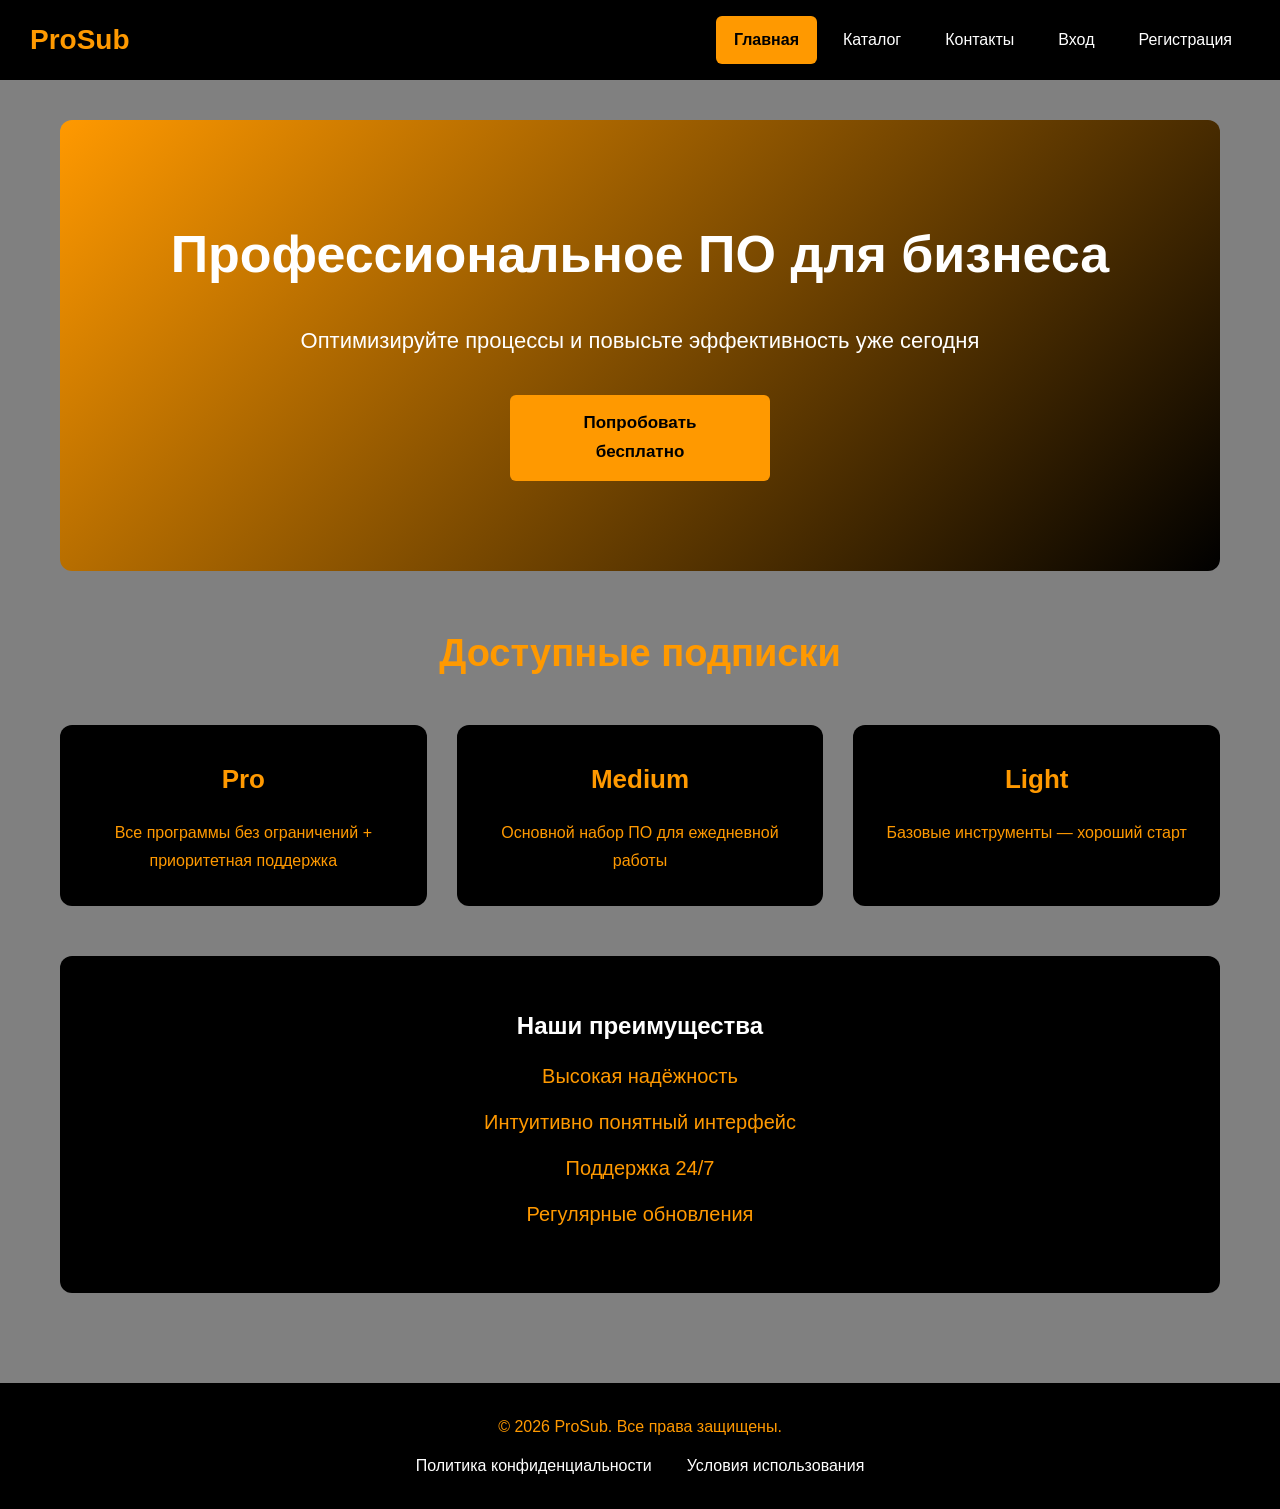
==== index.html @ fff57f6a "Refactor" ====
<!DOCTYPE html>
<html lang="ru">
<head>
    <meta charset="UTF-8">
    <title>ProSub — Главная</title>
    <link rel="stylesheet" href="css/obshiy.css">
    <link rel="stylesheet" href="css/glav.css">
</head>
<body>

<div class="shapka">
    <div class="logo"> <a href="glav.html">ProSub</a></div>
    <div class="menu">
        <a href="glav.html" class="active">Главная</a>
        <a href="katalog.html">Каталог</a>
        <a href="kontakty.html">Контакты</a>
        <a href="vhod.html">Вход</a>
        <a href="registr.html">Регистрация</a>
    </div>
</div>

<div class="kontent">

    <div class="hero">
        <h1>Профессиональное ПО для бизнеса</h1>
        <p>Оптимизируйте процессы и повысьте эффективность уже сегодня</p>
        <a href="registr.html" class="knopka">Попробовать бесплатно</a>
    </div>

    <h2 class="sektsiya-zagolovok">Доступные подписки</h2>

    <div class="kartochki-blok">
        <div class="kartochka">
            <h3>Pro</h3>
            <p>Все программы без ограничений + приоритетная поддержка</p>
        </div>
        <div class="kartochka">
            <h3>Medium</h3>
            <p>Основной набор ПО для ежедневной работы</p>
        </div>
        <div class="kartochka">
            <h3>Light</h3>
            <p>Базовые инструменты — хороший старт</p>
        </div>
    </div>

    <div class="preimushchestva">
        <h2>Наши преимущества</h2>
        <ul>
            <li>Высокая надёжность</li>
            <li>Интуитивно понятный интерфейс</li>
            <li>Поддержка 24/7</li>
            <li>Регулярные обновления</li>
        </ul>
    </div>

</div>

<div class="podval">
    <p>© 2026 ProSub. Все права защищены.</p>
    <ul class="podval-links">
        <li><a href="privacy.txt">Политика конфиденциальности</a></li>
        <li><a href="terms.txt">Условия использования</a></li>
    </ul>
</div>

</body>
</html>
---- css/obshiy.css ----
* {
    margin: 0;
    padding: 0;
    box-sizing: border-box;
}

body {
    font-family: Arial, sans-serif;
    line-height: 1.7;
    background: gray;
    color: white;
    min-height: 100vh;
    display: flex;
    flex-direction: column;
}

.shapka {
    background: black;
    height: 80px;
    padding: 0 30px;
    display: flex;
    justify-content: space-between;
    align-items: center;
}

.logo {
    font-size: 28px;
    font-weight: bold;
    color: #f90;
}
.logo a {
    font-size: 28px;
    font-weight: bold;
    color: #f90;
	text-decoration:none;
}

.menu {
    display: flex;
    gap: 8px;
}

.menu a {
    color: white;
    text-decoration: none;
    padding: 10px 18px;
    border-radius: 6px;
    font-size: 16px;
}

.menu a:hover {
    background: #f90;
    color: black;
}

.menu a.active {
    background: #f90;
    color: black;
    font-weight: bold;
}

.kontent {
    max-width: 1200px;
    margin: 0 auto;
    padding: 40px 20px;
}

.podval {
    background: black;
    color: #f90;
    text-align: center;
    padding: 30px;
    margin-top: auto;
}

.podval p {
    margin-bottom: 12px;
}

.podval-links {
    display: flex;
    justify-content: center;
    gap: 35px;
    list-style: none;
}

.podval-links a {
    color: white;
    text-decoration: none;
}

.podval-links a:hover {
    text-decoration: underline;
}

.knopka {
    background: #f90;
    color: black;
    padding: 14px 32px;
    border-radius: 6px;
    font-size: 17px;
    font-weight: bold;
    cursor: pointer;
    transition: 0.3s;
    display: block;
    margin: 0 auto; 
    max-width: 260px;
	text-decoration:none;
}

.knopka:hover {
    background: white;
    transform: translateY(-4px);
    box-shadow: 0px 16px 20px rgba(255, 153, 0, 0.5);
}
---- css/glav.css ----
.hero {
    background: linear-gradient(135deg, #f90 0%, black 100%);
    color: white;
    padding: 90px 40px;
    text-align: center;
    border-radius: 12px;
    margin-bottom: 50px;
}

.hero h1 {
    font-size: 52px;
    margin-bottom: 24px;
}

.hero p {
    font-size: 22px;
    margin-bottom: 35px;
}

.sektsiya-zagolovok {
    text-align: center;
    color: #f90;
    font-size: 38px;
    margin: 50px 0 30px;
}


.kartochki-blok {
    display: grid;
    grid-template-columns: repeat(3, 1fr);
    gap: 30px;
    margin: 40px 0;
}

.kartochka {
    background: black;
    padding: 32px;
    border-radius: 12px;
    text-align: center;
    transition: 0.3s;
}

.kartochka:hover {
    transform: translateY(-15px);
    box-shadow: 0 15px 35px #f90;
}

.kartochka h3 {
    color: #f90;
    margin-bottom: 18px;
    font-size: 26px;
}

.kartochka p {
    color: #f90;
}


.preimushchestva {
    background: black;
    padding: 50px 40px;
    border-radius: 12px;
    margin: 50px 0;
    text-align: center;
}

.preimushchestva ul {
    list-style: none;
    font-size: 20px;
    color: #f90;
}

.preimushchestva li {
    margin: 12px 0;
}
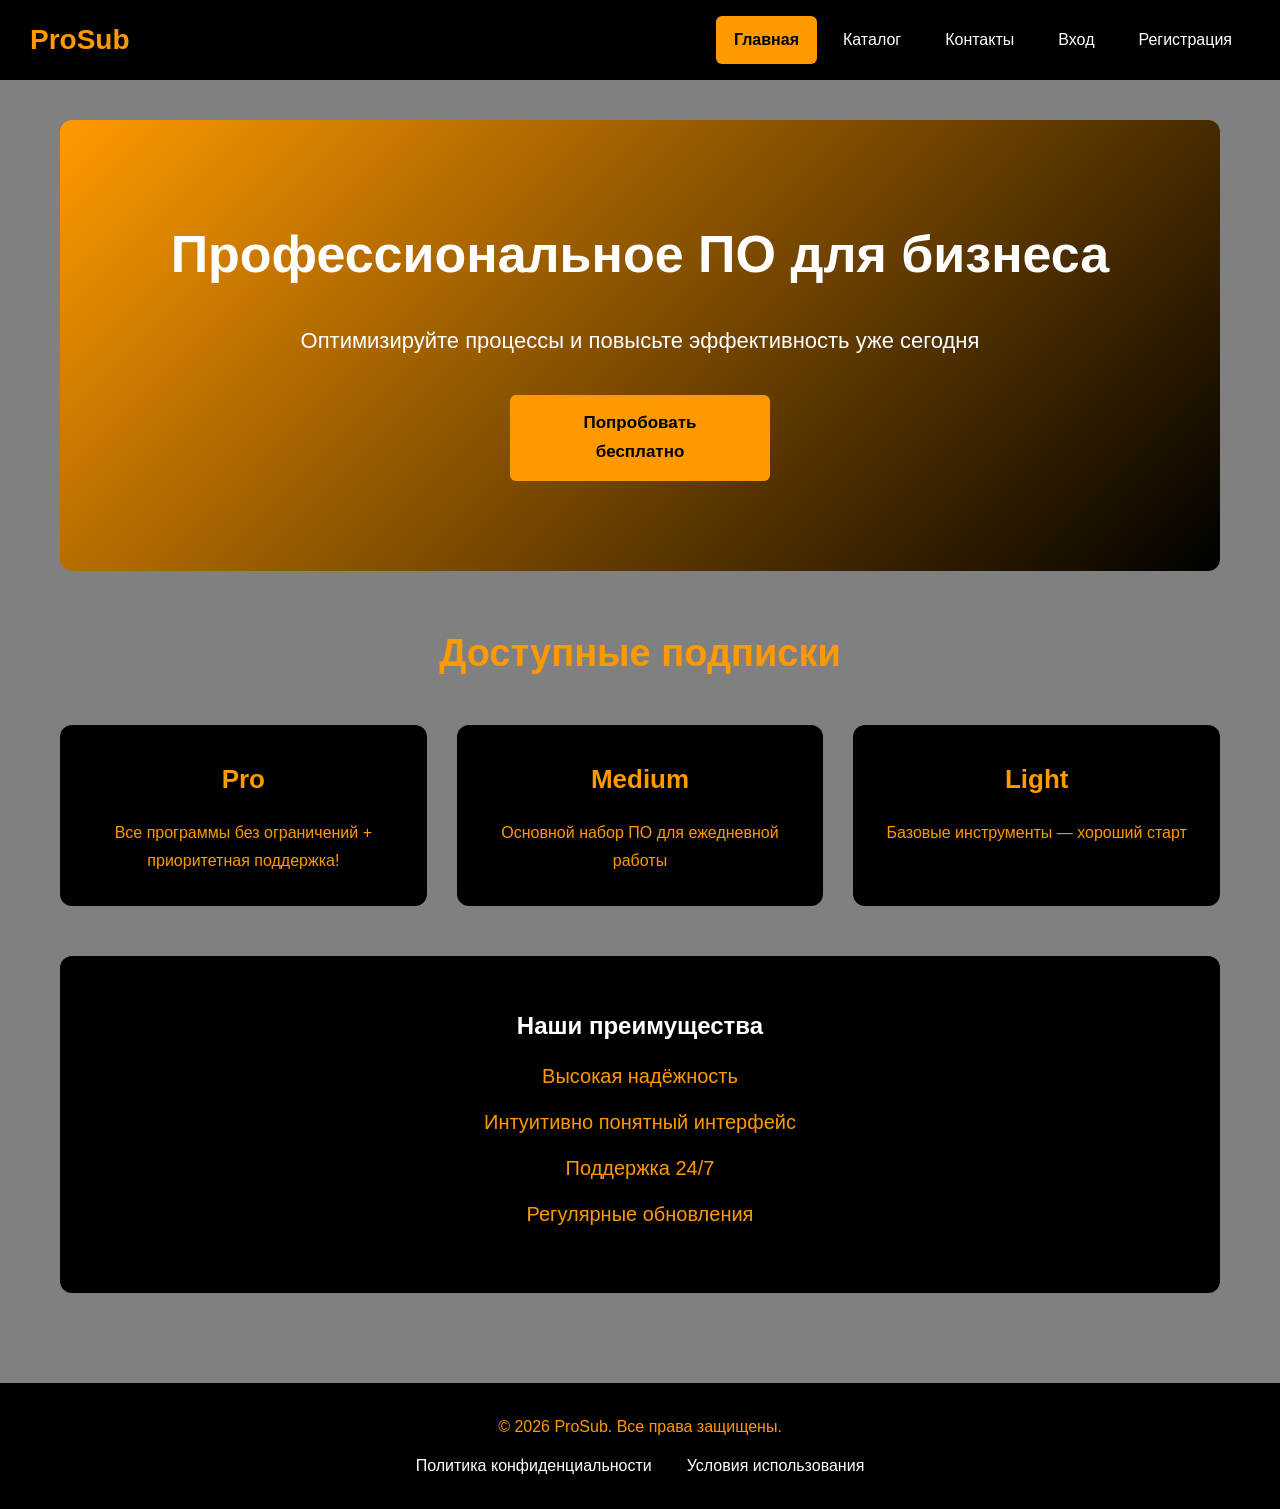
==== commit 4582d17a: "Refactor" ====
--- a/index.html
+++ b/index.html
@@ -32,7 +32,7 @@
     <div class="kartochki-blok">
         <div class="kartochka">
             <h3>Pro</h3>
-            <p>Все программы без ограничений + приоритетная поддержка</p>
+            <p>Все программы без ограничений + приоритетная поддержка!</p>
         </div>
         <div class="kartochka">
             <h3>Medium</h3>
